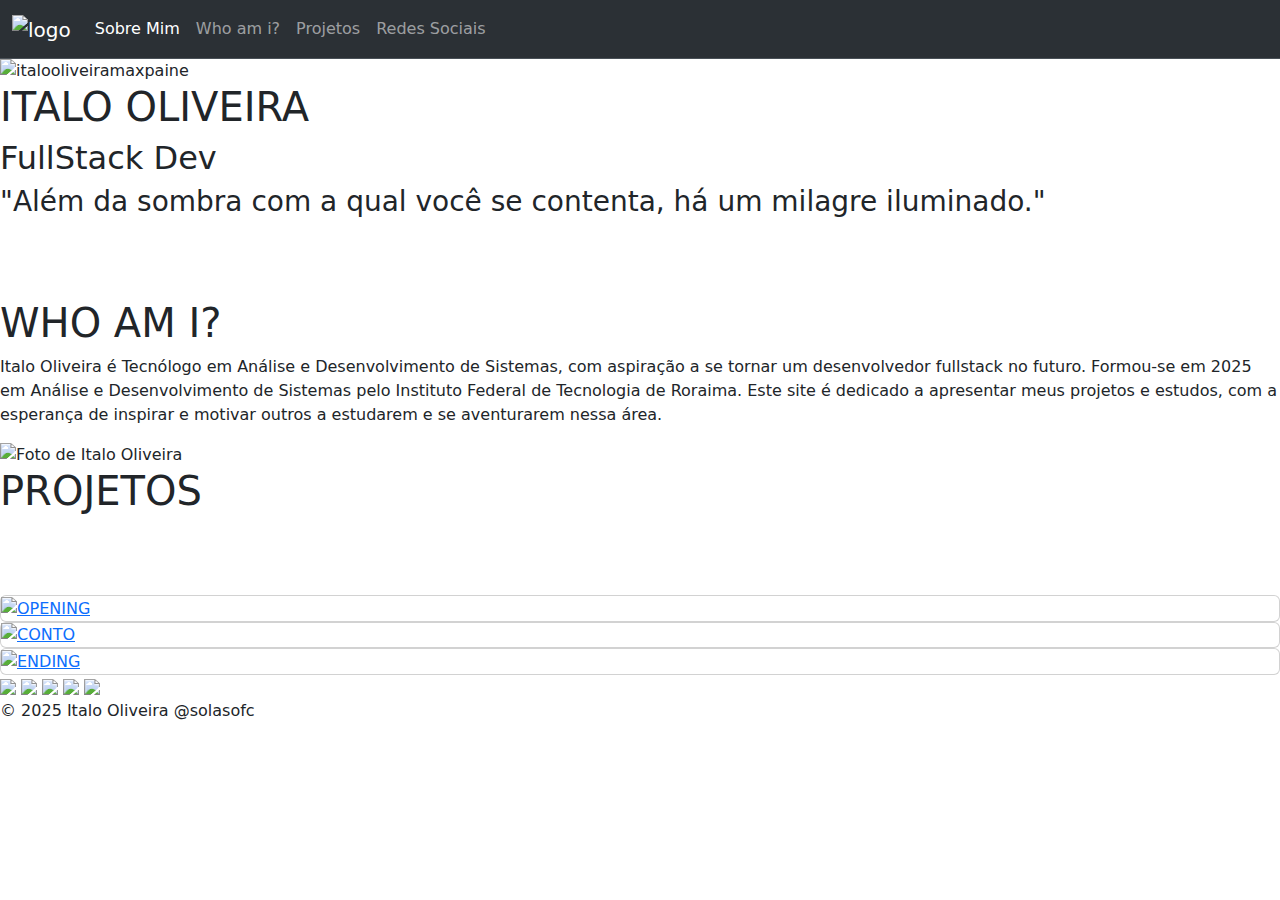
==== index.html @ 14002e47 "Update and rename italo-oliveira/index.html to index.html" ====
<!DOCTYPE html>
<html lang="pt-br">
  <head>
    <meta charset="UTF-8" />
    <meta name="viewport" content="width=device-width, initial-scale=1.0" />
    <title>Italo Oliveira</title>
    <link rel="stylesheet" href="./CSS/style.css" />
    <link rel="shortcut icon" href="./CSS/favicon.ico" type="image/x-icon" />
    <link rel="preconnect" href="https://fonts.googleapis.com" />
    <link rel="preconnect" href="https://fonts.gstatic.com" crossorigin />
    <link
      href="https://fonts.googleapis.com/css2?family=Inconsolata:wght@200..900&family=Poiret+One&family=Vina+Sans&display=swap"
      rel="stylesheet"
    />
    <link
      href="https://cdn.jsdelivr.net/npm/bootstrap@5.3.3/dist/css/bootstrap.min.css"
      rel="stylesheet"
      integrity="sha384-QWTKZyjpPEjISv5WaRU9OFeRpok6YctnYmDr5pNlyT2bRjXh0JMhjY6hW+ALEwIH"
      crossorigin="anonymous"
    />
    <script
      src="https://cdn.jsdelivr.net/npm/bootstrap@5.3.3/dist/js/bootstrap.bundle.min.js"
      integrity="sha384-YvpcrYf0tY3lHB60NNkmXc5s9fDVZLESaAA55NDzOxhy9GkcIdslK1eN7N6jIeHz"
      crossorigin="anonymous"
    ></script>
  </head>

  <body>
    <nav
      class="navbar navbar-expand-lg bg-body-tertiary bg-dark border-bottom border-body"
      data-bs-theme="dark"
    >
      <div class="container-fluid">
        <a
          class="navbar-brand"
          href="D:\curso-full-stack-turbo\italo-oliveira\index.html"
        >
          <img
            src="./IMG/italo nav.png"
            alt="logo"
            width="60"
            height="60"
            class="ItaloOliveira"
          />
        </a>

        <button
          class="navbar-toggler"
          type="button"
          data-bs-toggle="collapse"
          data-bs-target="#navbarNav"
          aria-controls="navbarNav"
          aria-expanded="false"
          aria-label="Toggle navigation"
        >
          <span class="navbar-toggler-icon"></span>
        </button>
        <div class="collapse navbar-collapse" id="navbarNav">
          <ul class="navbar-nav">
            <li class="nav-item">
              <a class="nav-link active" aria-current="page" href="#"
                >Sobre Mim</a
              >
            </li>
            <li class="nav-item">
              <a class="nav-link" href="#">Who am i?</a>
            </li>
            <li class="nav-item">
              <a class="nav-link" href="#">Projetos</a>
            </li>
            <li class="nav-item">
              <a class="nav-link" href="#">Redes Sociais</a>
            </li>
          </ul>
        </div>
      </div>
    </nav>
    <main class="middle-container">
      <img
        class="italooliveiraprofile"
        src="./IMG/italo-oliveira-modified.png"
        alt="italooliveiramaxpaine"
      />
      <h1 class="nomealto">ITALO OLIVEIRA</h1>
      <h2 class="alcunha">FullStack Dev</h2>
      <h3 class="catchphase">
        "Além da sombra com a qual você se contenta, há um milagre iluminado."
      </h3>
      <br />
      <br />
      <br />
      <div class="biografia-container">
        <div class="historia-bio">
          <div class="titulo-bio">
            <h1>WHO AM I?</h1>
          </div>
          <p>
            Italo Oliveira é Tecnólogo em Análise e Desenvolvimento de Sistemas,
            com aspiração a se tornar um desenvolvedor fullstack no futuro.
            Formou-se em 2025 em Análise e Desenvolvimento de Sistemas pelo
            Instituto Federal de Tecnologia de Roraima. Este site é dedicado a
            apresentar meus projetos e estudos, com a esperança de inspirar e
            motivar outros a estudarem e se aventurarem nessa área.
          </p>
        </div>
        <img
          class="left-img"
          src="./IMG/teste.png"
          alt="Foto de Italo Oliveira"
        />
      </div>

      <div class="projeto-page">
        <h1>PROJETOS</h1>
        <br />
        <br />
        <br />
        <div class="container-projetos">
          <div class="col custom-card">
            <div class="card">
              <a
                href="https://www.youtube.com/watch?v=P_6vJ8Jim5I"
                target="_blank"
              >
                <img src="./IMG/projeto 1.png" alt="OPENING" />
              </a>
            </div>
          </div>
          <div class="col custom-card">
            <div class="card">
              <a
                href="https://www.youtube.com/watch?v=4sd7bdWfiZE"
                target="_blank"
              >
                <img src="./IMG/projeto 2.png" alt="CONTO" />
              </a>
            </div>
          </div>
          <div class="col custom-card">
            <div class="card">
              <a
                href="https://www.youtube.com/watch?v=eAlBLfyQXQc"
                target="_blank"
              >
                <img src="./IMG/projeto 3.png" alt="ENDING" />
              </a>
            </div>
          </div>
        </div>
      </div>
    </main>
    <footer class="bottom-container">
      <div class="redes-sociais">
        <a href="https://www.instagram.com/_italo0liveira/" target="_blank"
          ><img src="./IMG/insta icon.png"
        /></a>
        <a href="https://github.com/Ital0liveira" target="_blank"
          ><img src="./IMG/github icon.png"
        /></a>
        <a href="https://www.linkedin.com/in/ital0liveira/" target="_blank"
          ><img src="./IMG/linkedln icon.png"
        /></a>
        <a href="https://www.youtube.com/@solasof" target="_blank"
          ><img src="./IMG/youtube icone.png"
        /></a>
        <a href="https://x.com/_italo0liveira" target="_blank"
          ><img src="./IMG/X icon.png"
        /></a>
      </div>
      <p class="copyright">© 2025 Italo Oliveira @solasofc</p>
    </footer>
  </body>
</html>
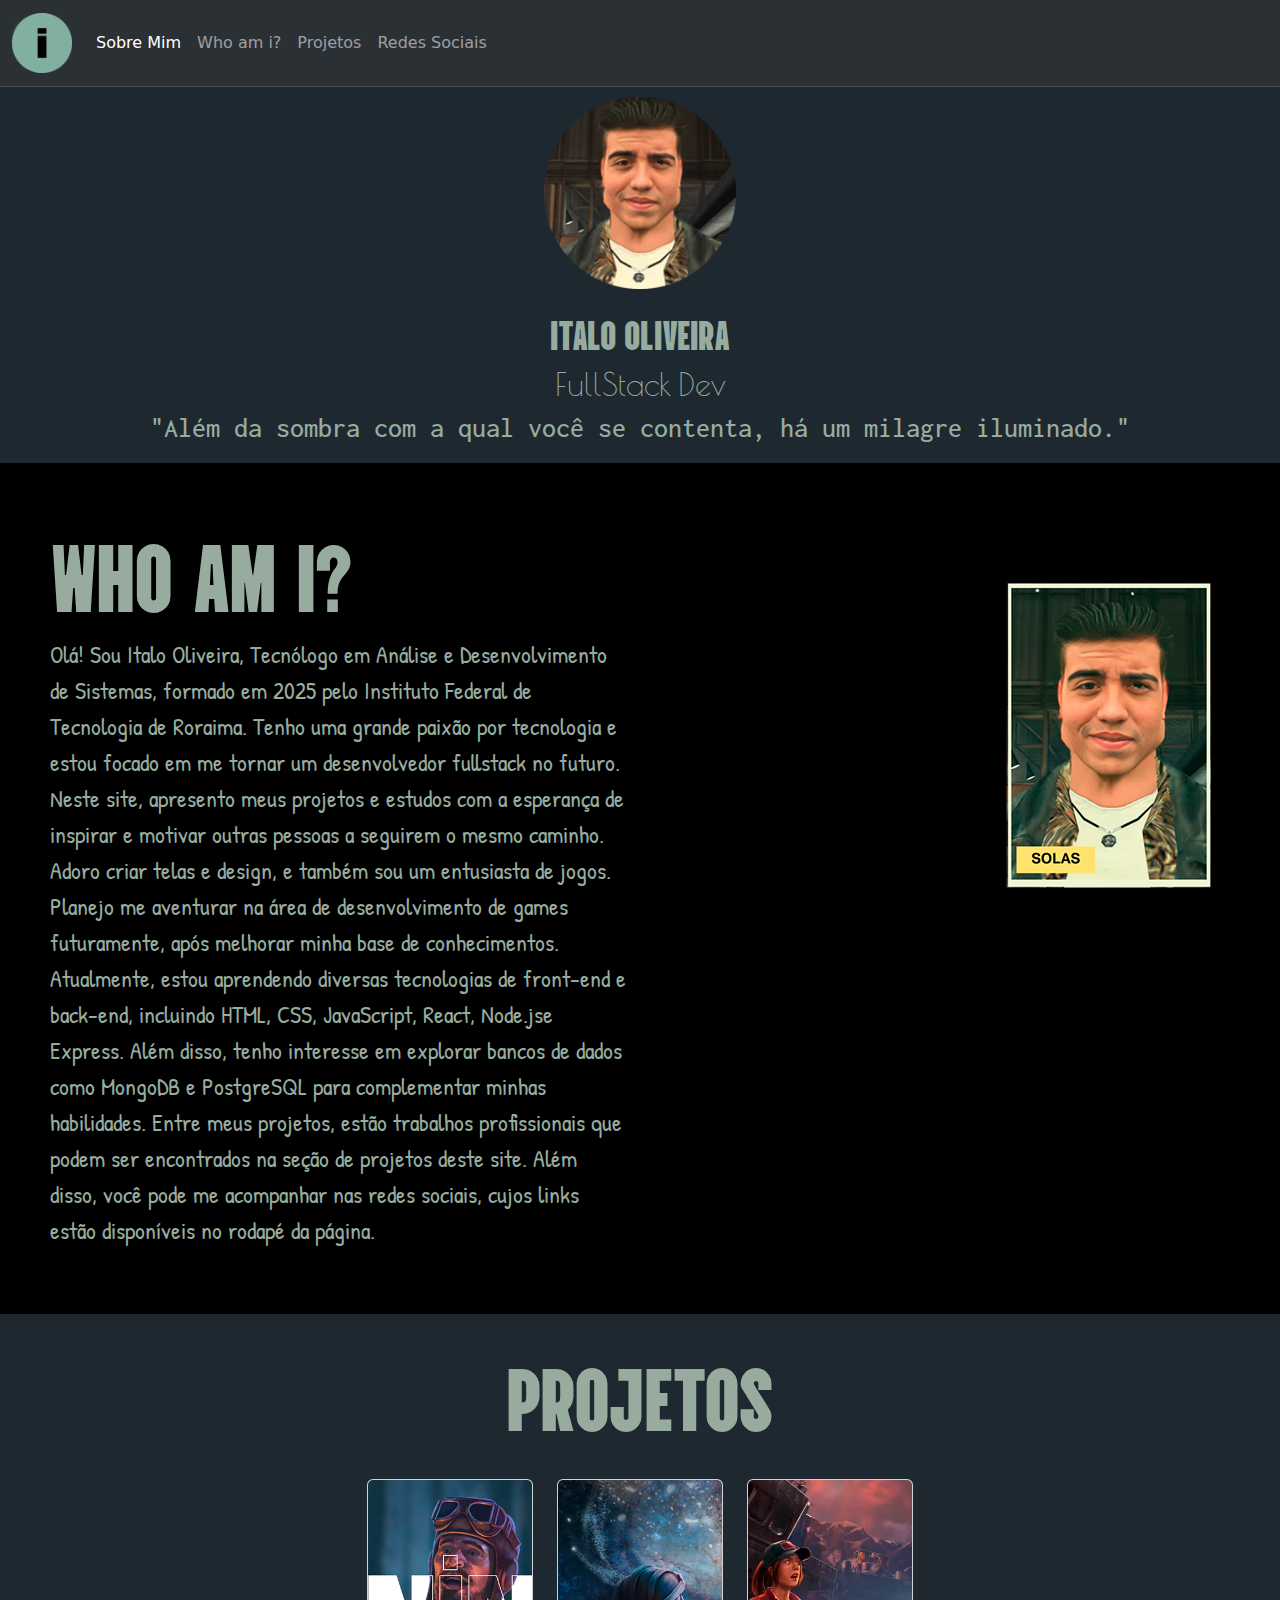
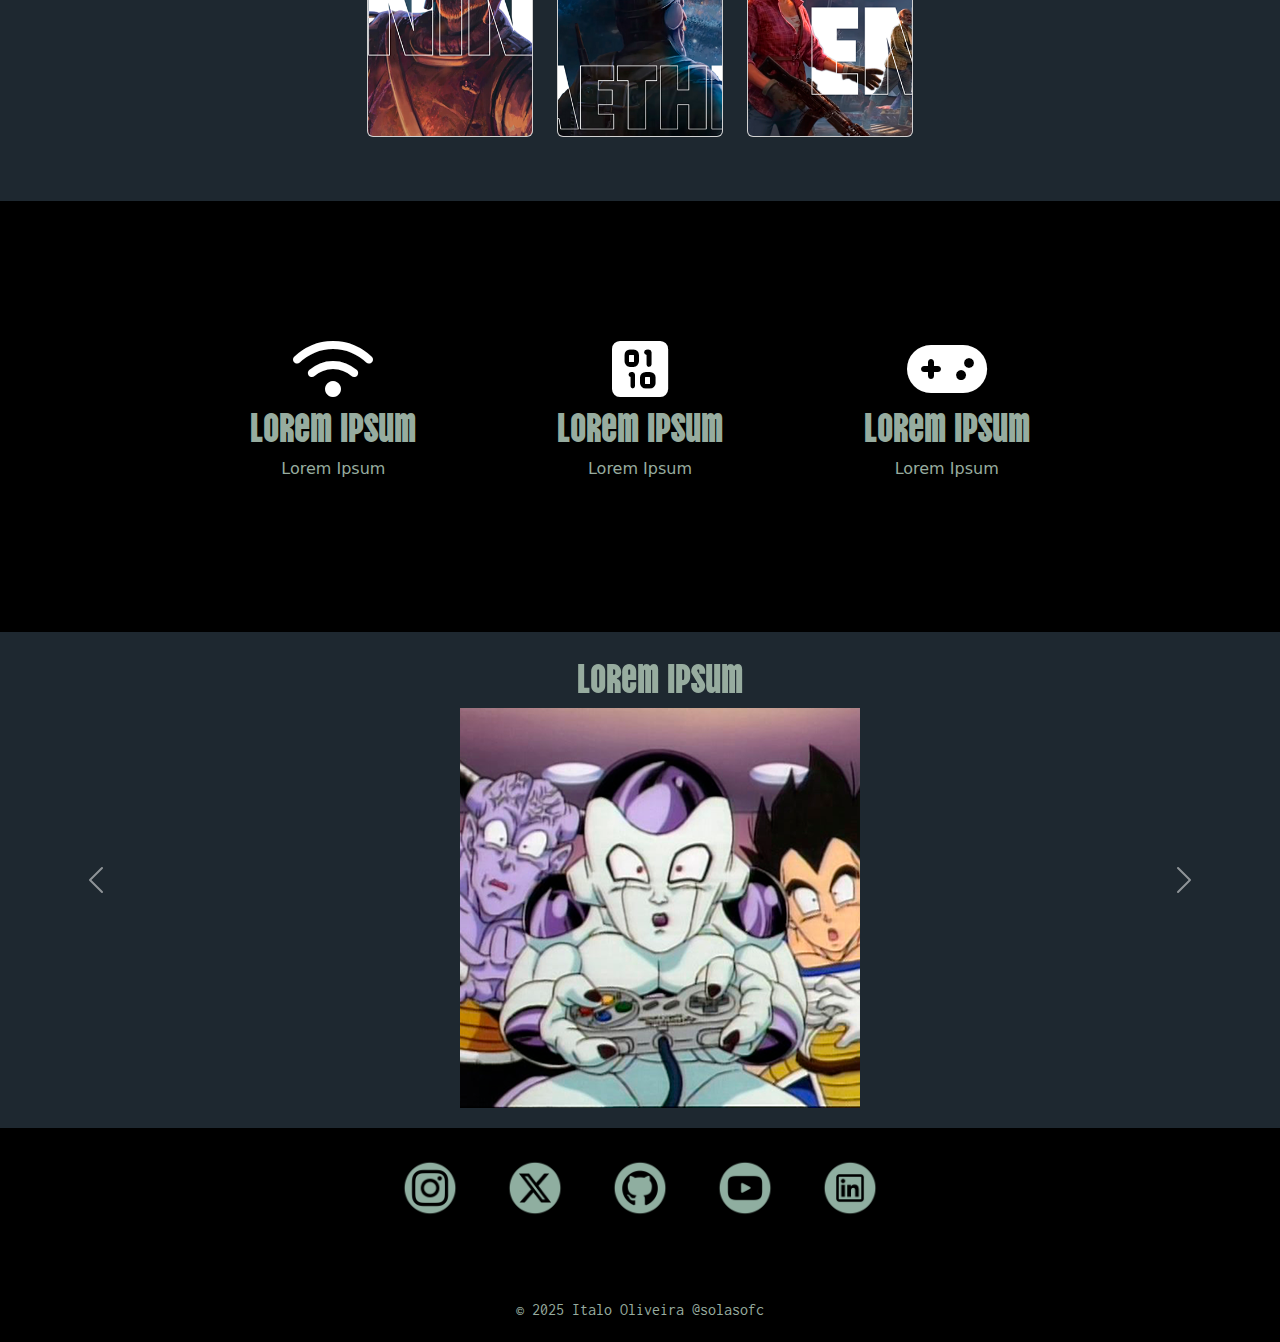
==== commit e5939d0f: "Add files via upload" ====
--- a/index.html
+++ b/index.html
@@ -9,6 +9,10 @@
     <link rel="preconnect" href="https://fonts.googleapis.com" />
     <link rel="preconnect" href="https://fonts.gstatic.com" crossorigin />
     <link
+      href="https://fonts.googleapis.com/css2?family=Patrick+Hand&display=swap"
+      rel="stylesheet"
+    />
+    <link
       href="https://fonts.googleapis.com/css2?family=Inconsolata:wght@200..900&family=Poiret+One&family=Vina+Sans&display=swap"
       rel="stylesheet"
     />
@@ -18,6 +22,7 @@
       integrity="sha384-QWTKZyjpPEjISv5WaRU9OFeRpok6YctnYmDr5pNlyT2bRjXh0JMhjY6hW+ALEwIH"
       crossorigin="anonymous"
     />
+    <link rel="stylesheet" href="https://cdnjs.cloudflare.com/ajax/libs/font-awesome/6.7.2/css/all.min.css" integrity="sha512-Evv84Mr4kqVGRNSgIGL/F/aIDqQb7xQ2vcrdIwxfjThSH8CSR7PBEakCr51Ck+w+/U6swU2Im1vVX0SVk9ABhg==" crossorigin="anonymous" referrerpolicy="no-referrer" />
     <script
       src="https://cdn.jsdelivr.net/npm/bootstrap@5.3.3/dist/js/bootstrap.bundle.min.js"
       integrity="sha384-YvpcrYf0tY3lHB60NNkmXc5s9fDVZLESaAA55NDzOxhy9GkcIdslK1eN7N6jIeHz"
@@ -26,6 +31,7 @@
   </head>
 
   <body>
+    <!--Navegação-->
     <nav
       class="navbar navbar-expand-lg bg-body-tertiary bg-dark border-bottom border-body"
       data-bs-theme="dark"
@@ -75,48 +81,67 @@
         </div>
       </div>
     </nav>
-    <main class="middle-container">
-      <img
-        class="italooliveiraprofile"
-        src="./IMG/italo-oliveira-modified.png"
-        alt="italooliveiramaxpaine"
-      />
-      <h1 class="nomealto">ITALO OLIVEIRA</h1>
-      <h2 class="alcunha">FullStack Dev</h2>
-      <h3 class="catchphase">
-        "Além da sombra com a qual você se contenta, há um milagre iluminado."
-      </h3>
-      <br />
-      <br />
-      <br />
-      <div class="biografia-container">
-        <div class="historia-bio">
-          <div class="titulo-bio">
-            <h1>WHO AM I?</h1>
-          </div>
-          <p>
-            Italo Oliveira é Tecnólogo em Análise e Desenvolvimento de Sistemas,
-            com aspiração a se tornar um desenvolvedor fullstack no futuro.
-            Formou-se em 2025 em Análise e Desenvolvimento de Sistemas pelo
-            Instituto Federal de Tecnologia de Roraima. Este site é dedicado a
-            apresentar meus projetos e estudos, com a esperança de inspirar e
-            motivar outros a estudarem e se aventurarem nessa área.
+    <!--Navegação End-->
+    <!--Perfil-->
+    <section id="perfil">
+      <div class="row">
+        <div class="col">
+          <img
+            class="italo-payne"
+            src="./IMG/italo-oliveira-modified.png"
+            alt="italooliveiramaxpaine"
+          />
+          <h1>ITALO OLIVEIRA</h1>
+          <h2>FullStack Dev</h2>
+          <h3>
+            "Além da sombra com a qual você se contenta, há um milagre
+            iluminado."
+          </h3>
+        </div>
+      </div>
+    </section>
+    <!--perfil End-->
+    <!--about me-->
+    <section id="sobre-mim">
+      <div class="row">
+        <div class="col-6 col-lg-6">
+          <h1 class="who-am-i">WHO AM I?</h1>
+          <p class="apresentação">
+            Olá! Sou Italo Oliveira, Tecnólogo em Análise e Desenvolvimento de
+            Sistemas, formado em 2025 pelo Instituto Federal de Tecnologia de
+            Roraima. Tenho uma grande paixão por tecnologia e estou focado em me
+            tornar um desenvolvedor fullstack no futuro. Neste site, apresento
+            meus projetos e estudos com a esperança de inspirar e motivar outras
+            pessoas a seguirem o mesmo caminho. Adoro criar telas e design, e
+            também sou um entusiasta de jogos. Planejo me aventurar na área de
+            desenvolvimento de games futuramente, após melhorar minha base de
+            conhecimentos. Atualmente, estou aprendendo diversas tecnologias de
+            front-end e back-end, incluindo HTML, CSS, JavaScript, React,
+            Node.jse Express. Além disso, tenho interesse em explorar bancos de
+            dados como MongoDB e PostgreSQL para complementar minhas
+            habilidades. Entre meus projetos, estão trabalhos profissionais que
+            podem ser encontrados na seção de projetos deste site. Além disso,
+            você pode me acompanhar nas redes sociais, cujos links estão
+            disponíveis no rodapé da página.
           </p>
         </div>
-        <img
-          class="left-img"
-          src="./IMG/teste.png"
-          alt="Foto de Italo Oliveira"
-        />
-      </div>
-
-      <div class="projeto-page">
-        <h1>PROJETOS</h1>
-        <br />
-        <br />
-        <br />
-        <div class="container-projetos">
-          <div class="col custom-card">
+        <div class="col-6 col-lg-6 ">
+          <img
+            class="fluid-img"
+            src="./IMG/PERFIL SOLAS.png"
+            alt="Foto de Italo Oliveira"
+          />
+        </div>
+      </div>
+    </section>
+    <!--about me end-->
+
+    <!--PROJETOS-->
+    <div class="projeto-page">
+      <h1 class="titulo-projeto">PROJETOS</h1>
+      <div class="container">
+        <div class="row justify-content-center">
+          <div class="col-sm-8 col-md-6 col-lg-4 col-xl-2">
             <div class="card">
               <a
                 href="https://www.youtube.com/watch?v=P_6vJ8Jim5I"
@@ -126,7 +151,7 @@
               </a>
             </div>
           </div>
-          <div class="col custom-card">
+          <div class="col-sm-8 col-md-6 col-lg-4 col-xl-2 ">
             <div class="card">
               <a
                 href="https://www.youtube.com/watch?v=4sd7bdWfiZE"
@@ -136,7 +161,7 @@
               </a>
             </div>
           </div>
-          <div class="col custom-card">
+          <div class="col-12 col-sm-8 col-md-6 col-lg-4 col-xl-2">
             <div class="card">
               <a
                 href="https://www.youtube.com/watch?v=eAlBLfyQXQc"
@@ -148,26 +173,85 @@
           </div>
         </div>
       </div>
-    </main>
+    </div>
+    <!--PROJETOS END-->
+
+    <!--FEATURES-->
+<section id="features">
+  <div class="row">
+    <div class=" feature-box col">
+      <i class=" icon fa-solid fa-wifi fa-4x"></i>
+      <h1>Lorem Ipsum</h1>
+      <p>Lorem Ipsum</p>
+    </div>
+    <div class=" feature-box col">
+      <i class=" icon fa-solid fa-square-binary fa-4x"></i>
+      <h1>Lorem Ipsum</h1>
+      <p>Lorem Ipsum</p>
+    </div>
+    <div class=" feature-box col">
+      <i class=" icon fa-solid fa-gamepad fa-4x"></i>
+      <h1>Lorem Ipsum</h1>
+      <p>Lorem Ipsum</p>
+    </div>
+  </div>
+</section>
+<!--FEATURES END-->
+
+<!--carrousel-->
+<section id="cirilo"> 
+  <div id="carouselExample" class="carousel slide">
+    <div class="carousel-inner">
+      <div class="carousel-item active">
+        <h1>Lorem Ipsum</h1>
+        <img src="/IMG/carrousel-1.png"w-100 alt="">
+      </div>
+      <div class="carousel-item">
+        <h1>Lorem Ipsum</h1>
+        <img src="/IMG/carrousel-2.png" w-100 alt="">
+      </div>
+      <div class="carousel-item">
+        <h1>Lorem Ipsum</h1>
+        <img src="/IMG/carrousel-3.png" w-100 alt="">
+      </div>
+    </div>
+    <button class="carousel-control-prev" type="button" data-bs-target="#carouselExample" data-bs-slide="prev">
+      <span class="carousel-control-prev-icon" aria-hidden="true"></span>
+      <span class="visually-hidden">Previous</span>
+    </button>
+    <button class="carousel-control-next" type="button" data-bs-target="#carouselExample" data-bs-slide="next">
+      <span class="carousel-control-next-icon" aria-hidden="true"></span>
+      <span class="visually-hidden">Next</span>
+    </button>
+  </div>
+</section>
+
+<!--carrousel end-->
+
+
+ <!--FOOTER-->
     <footer class="bottom-container">
-      <div class="redes-sociais">
-        <a href="https://www.instagram.com/_italo0liveira/" target="_blank"
-          ><img src="./IMG/insta icon.png"
-        /></a>
-        <a href="https://github.com/Ital0liveira" target="_blank"
-          ><img src="./IMG/github icon.png"
-        /></a>
-        <a href="https://www.linkedin.com/in/ital0liveira/" target="_blank"
-          ><img src="./IMG/linkedln icon.png"
-        /></a>
-        <a href="https://www.youtube.com/@solasof" target="_blank"
-          ><img src="./IMG/youtube icone.png"
-        /></a>
-        <a href="https://x.com/_italo0liveira" target="_blank"
-          ><img src="./IMG/X icon.png"
-        /></a>
-      </div>
+      <div class="row">
+        <div class="col">
+          <a href="https://www.instagram.com/_italo0liveira/" target="_blank"
+            ><img class="rede-sociais" src="./IMG/insta icon.png"
+          /></a>
+          <a href="https://x.com/_italo0liveira" target="_blank"
+            ><img class="rede-sociais" src="./IMG/X icon.png"
+          /></a>
+          <a href="https://github.com/Ital0liveira" target="_blank"
+            ><img class="rede-sociais" src="./IMG/github icon.png"
+          /></a>
+          <a href="https://www.youtube.com/@solasof" target="_blank"
+            ><img class="rede-sociais" src="./IMG/youtube icone.png"
+          /></a>
+          <a href="https://www.linkedin.com/in/ital0liveira/" target="_blank"
+            ><img class="rede-sociais" src="./IMG/linkedln icon.png"
+          /></a>
+        </div>
+
       <p class="copyright">© 2025 Italo Oliveira @solasofc</p>
     </footer>
+     <!--FOOTER END-->
   </body>
 </html>
--- a/CSS/style.css
+++ b/CSS/style.css
@@ -0,0 +1,165 @@
+/*================================================SEÇÃO TAGs==================================*/
+h1 {
+  font-family: "Vina Sans", serif;
+  margin: 0 auto;
+  font-size: 5.625rem;
+  font-weight: 500;
+}
+
+h2 {
+  font-family: "Poiret One", serif;
+  font-weight: 400;
+  font-style: normal;
+  font-size: 2.5rem;
+}
+
+h3 {
+  font-family: "Inconsolata", serif;
+  font-optical-sizing: auto;
+  font-weight: 400; /* ou bold, normal, etc. */
+  font-style: normal;
+  font-variation-settings: "wdth" 100;
+}
+p {
+  font-size: 1rem;
+}
+body {
+  background-color: #000000;
+  margin: 0 auto;
+}
+
+header {
+  background-color: #161b1f;
+}
+main {
+  background-color: #1e2830;
+  color: #97ac9f;
+  text-align: center;
+}
+footer {
+  background-color: #000000;
+}
+
+/*-----------------------PERFIL----------------------*/
+
+#perfil {
+  margin: 0;
+  text-align: center;
+  background-color: #1e2830;
+  color: #97ac9f;
+}
+
+.italo-payne {
+  width: 15%;
+  padding-bottom: 20px;
+}
+/*-----------------------PERFIL end----------------------*/
+/*-----------------------SOBRE MIM----------------------*/
+#sobre-mim {
+  color: #97ac9f;
+  background-color: #000000;
+  padding: 50px;
+}
+
+.who-am-i {
+  text-align: start;
+  font-size: 6rem;
+}
+
+.apresentação {
+  text-align: start;
+  font-family: "Patrick Hand", serif;
+  font-weight: 400;
+  font-style: normal;
+  font-size: 1.5rem;
+}
+/*-----------------------SOBRE MIM end----------------------*/
+
+/*--------------------------------------------------------------------------------------------------PROJETOS-------------------------------------------------------------------------------------------*/
+.col {
+  padding: 10px 40px;
+}
+.card {
+  border-radius: 12px;
+  padding: 0;
+  overflow: hidden;
+  transition: all 0.3s linear;
+}
+
+.card img {
+  width: 100%;
+  display: block;
+}
+.card:hover {
+  box-shadow: 0 0 8px;
+  border: solid 1px #fff;
+}
+
+.card:hover img {
+  scale: 1.1;
+  transition: 6s;
+  animation-delay: 0.2s;
+}
+.projeto-page {
+  background-color: #1e2830;
+  padding-bottom: 5%;
+}
+.titulo-projeto {
+  padding-top: 2%;
+  font-size: 5.5rem;
+  color: #97ac9f;
+  text-align: center;
+  padding-bottom: 2%;
+}
+/*--------------------------------------------------------------------------------------------------PROJETOS end-------------------------------------------------------------------------------------------*/
+/*--------------------------------------------------------------------------------------------------FEATURES-------------------------------------------------------------------------------------------*/
+#features {
+  background-color: #000000;
+  padding: 7% 15%;
+  color: #97ac9f;
+}
+.feature-box {
+  text-align: center;
+  padding: 5%;
+}
+
+.icon {
+  color: rgb(255, 255, 255);
+}
+
+.icon:hover {
+  color: red;
+}
+/*--------------------------------------------------------------------------------------------------FEATURES end-------------------------------------------------------------------------------------------*/
+
+#cirilo {
+  background-color: #1e2830;
+  color: #97ac9f;
+}
+.carousel-item {
+  margin: 20px;
+  text-align: center;
+}
+/*-------------------------------------------------------------------------------------------------FOOTER------------------------------------------------------------------------------------------*/
+.rede-sociais {
+  width: 100px;
+  padding: 20px;
+}
+.bottom-container {
+  text-align: center;
+}
+
+.copyright {
+  color: #97ac9f;
+  font-family: "Inconsolata", serif;
+  font-optical-sizing: auto;
+  font-weight: normal;
+  font-style: normal;
+  font-variation-settings: "wdth" 100;
+  font-stretch: condensed;
+  text-align: center;
+  padding: 50px 0 20px;
+  font-size: 1rem;
+  margin: 0;
+}
+/*-------------------------------------------------------------------------------------------------FOOTER end------------------------------------------------------------------------------------------*/
